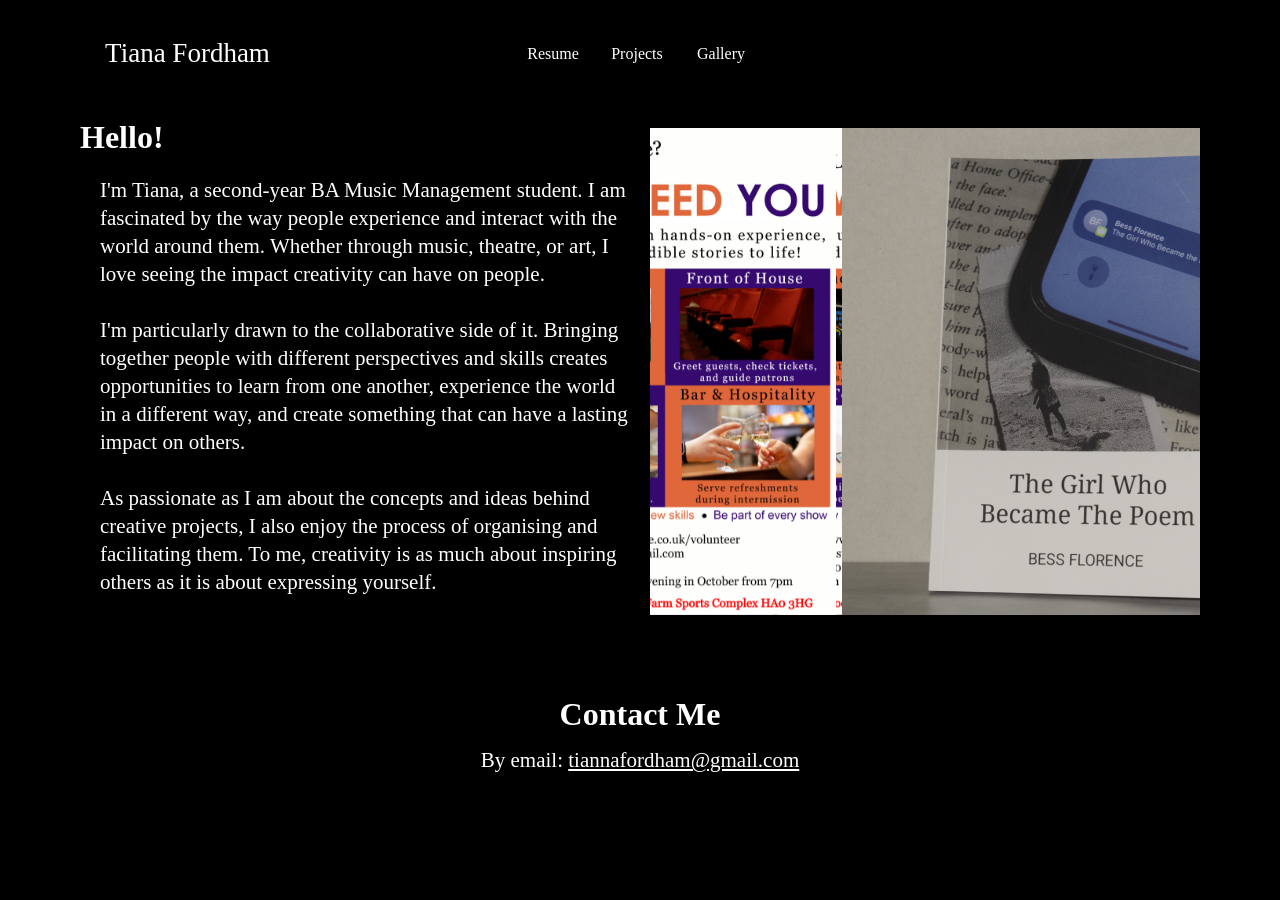
==== index.html @ 21f08cf1 "LET'SGOOO" ====
<!doctype html>
<html>
<head>
<meta charset="utf-8">
<title>Untitled Page</title>
<meta name="generator" content="WYSIWYG Web Builder 21 - https://www.wysiwygwebbuilder.com">
<meta name="viewport" content="width=device-width, initial-scale=1.0">
<link href="css/myportfolio2.css" rel="stylesheet">
<link href="css/index.css" rel="stylesheet">
<script src="js/jquery-3.7.1.min.js"></script>
<script src="js/wb.conveyerbelt.min.js"></script>
<script>
$(document).ready(function()
{
   $("#SlideShow1").conveyerbelt({speed:3, direction: 'left', pauseOnHover: true, spacing: 5});
});
</script>
</head>
<body>
<div id="FlexGrid1">
<div class="header">
<div id="wb_CssMenu2" style="display:block;width:calc(100% - 70px);z-index:0;">
<ul id="CssMenu2" role="menubar" class="nav">
<li role="menuitem" class="nav-item firstmain"><a class="nav-link" href="./index.html" target="_self">Tiana&nbsp;Fordham</a>
</li>
</ul>

</div>
</div>
<div class="item-0">
<div id="wb_CssMenu1" style="display:block;width:100%;z-index:1;">
<ul id="CssMenu1" role="menubar" class="nav">
<li role="menuitem" class="nav-item firstmain"><a class="nav-link" href="./Resume.html" target="_self">Resume</a>
</li>
<li role="menuitem" class="nav-item"><a class="nav-link" href="./Projects.html" target="_self">Projects</a>
</li>
<li role="menuitem" class="nav-item"><a class="nav-link" href="./Gallery.html" target="_self">Gallery</a>
</li>
</ul>

</div>
</div>
<div class="item-1">
</div>
<div class="main">
<div id="wb_Text7">
<span style="background-color:#000000;color:#FFFFFF;font-family:'Arial Narrow';font-size:32px;"><strong>Hello!</strong></span>
</div>
<div id="wb_Text1">
<span style="color:#FFFFFF;font-family:'Arial Narrow';font-size:21px;line-height:28px;">I'm Tiana, a second-year BA Music Management student. I am fascinated by the way people experience and interact with the world around them. Whether through music, theatre, or art, I love seeing the impact creativity can have on people.<br><br>I'm particularly drawn to the collaborative side of it. Bringing together people with different perspectives and skills creates opportunities to learn from one another, experience the world in a different way, and create something that can have a lasting impact on others.<br><br>As passionate as I am about the concepts and ideas behind creative projects, I also enjoy the process of organising and facilitating them. To me, creativity is as much about inspiring others as it is about expressing yourself.<br></span>
</div>
</div>
<div class="item-2">
<ul id="SlideShow1" style="overflow:hidden;z-index:4;">
<li><img class="image" width="2480" height="3508" src="images/inrot uni poster.jpg" alt="" title=""></li>
<li><img class="image" width="2480" height="3508" src="images/volunteer. jpg.jpg" style="display:none;" alt="" title=""></li>
<li><img class="image" width="2480" height="3508" src="images/_DSC0127.JPG" style="display:none;" alt="" title=""></li>
</ul>
</div>
<div class="footer">
</div>
</div>
<div id="wb_LayoutGrid2">
<div id="LayoutGrid2">
<div class="row">
<div class="col-1">
<div id="wb_Text4">
<span style="background-color:#000000;color:#FFFFFF;font-family:'Arial Narrow';font-size:32px;"><strong>Contact Me</strong></span>
</div>
<div id="wb_Text5">
<span style="color:#FFFFFF;font-family:'Arial Narrow';font-size:21px;">By email: <a href="mailto:tiannafordham@gmail.com" class="style1">tiannafordham@gmail.com</a></span>
</div>
</div>
</div>
</div>
</div>
</body>
</html>
---- css/myportfolio2.css ----
a.style1
{
   color: #FFFFFF;
   text-decoration: underline;
}
a.style1:visited
{
   color: #FFFFFF;
   text-decoration: underline;
}
a.style1:active
{
   color: #B22222;
   text-decoration: underline;
}
a.style1:hover
{
   color: #FF0000;
   text-decoration: underline;
}
h1, .h1
{
   font-family: Arial;
   font-weight: bold;
   font-size: 32px;
   text-decoration: none;
   color: #000000;
   --color: #000000;
   background-color: transparent;
   margin: 0 0 0 0;
   padding: 0 0 0 0;
   display: inline-block;
}
h2, .h2
{
   font-family: Arial;
   font-weight: bold;
   font-size: 27px;
   text-decoration: none;
   color: #000000;
   --color: #000000;
   background-color: transparent;
   margin: 0 0 0 0;
   padding: 0 0 0 0;
   display: inline-block;
}
h3, .h3
{
   font-family: Arial;
   font-weight: bold;
   font-size: 24px;
   text-decoration: none;
   color: #000000;
   --color: #000000;
   background-color: transparent;
   margin: 0 0 0 0;
   padding: 0 0 0 0;
   display: inline-block;
}
h4, .h4
{
   font-family: Arial;
   font-weight: bold;
   font-size: 21px;
   font-style: italic;
   text-decoration: none;
   color: #000000;
   --color: #000000;
   background-color: transparent;
   margin: 0 0 0 0;
   padding: 0 0 0 0;
   display: inline-block;
}
h5, .h5
{
   font-family: Arial;
   font-weight: bold;
   font-size: 19px;
   text-decoration: none;
   color: #000000;
   --color: #000000;
   background-color: transparent;
   margin: 0 0 0 0;
   padding: 0 0 0 0;
   display: inline-block;
}
h6, .h6
{
   font-family: Arial;
   font-weight: bold;
   font-size: 16px;
   text-decoration: none;
   color: #000000;
   --color: #000000;
   background-color: transparent;
   margin: 0 0 0 0;
   padding: 0 0 0 0;
   display: inline-block;
}
.CustomStyle
{
   font-family: "Courier New";
   font-weight: bold;
   font-size: 16px;
   text-decoration: none;
   color: #2E74B5;
   --color: #2E74B5;
   background-color: transparent;
}
---- css/index.css ----
body
{
   background-color: #000000;
   color: #000000;
   font-family: Arial;
   font-weight: normal;
   font-size: 16px;
   line-height: 1.1875;
   margin: 0;
   padding: 0;
}
#wb_CssMenu1
{
   border: 0px solid #C0C0C0;
   border-radius: 0px;
   background-color: transparent;
   margin: 0;
   text-align: center;
   position: relative;
   z-index: 1111 !important;
}
#wb_CssMenu1 ul
{
   list-style-type: none;
   margin: 0;
   padding: 0;
    font-size: 0;
   position: relative;
   display: inline-block;
}
#wb_CssMenu1 li
{
   display: inline-block;
   margin: 0;
   padding: 0px 4px 0px 0px;
   width: 80px;
}
#wb_CssMenu1 a
{
   display: block;
   color: #FFFFFF;
   border: 0px solid transparent;
   border-radius: 0px;
   background-color: transparent;
   background-image: none;
   font-family: "Bookman Old Style";
   font-weight: normal;
   font-size: 16px;
   font-style: normal;
   text-decoration: none;
   text-transform: none;
   text-align: center;
   vertical-align: middle;
}
#wb_CssMenu1 > ul > li > a
{
   width: 68px;
   height: 26px;
   padding: 0 5px 0px 5px;
   line-height: 26px;
}
#wb_CssMenu1 li:hover a, #wb_CssMenu1 a:hover
{
   color: #B22222;
   border: 1px solid transparent;
   background-color: transparent;
   background-image: none;
}
#wb_CssMenu1 li.firstmain
{
   padding-left: 0px;
}
#wb_CssMenu1 li.lastmain
{
   padding-right: 0px;
}
#wb_CssMenu1 br
{
   clear: both;
   font-size: 1px;
   height: 0;
   line-height: 0;
}
#FlexGrid1
{
   display: grid;
   width: 100%;
   background-color: transparent;
   background-image: none;
   border: 0px solid #CCCCCC;
   border-radius: 0px;
   box-sizing: border-box;
   margin: 40px 0 0 0 ;
   padding: 0;
   font-size: 0;
   grid-column-gap: 20px;
   grid-row-gap: 30px;
   grid-template-columns: 1fr 1fr 1fr 1fr;
   grid-template-rows: auto auto auto;
   grid-template-areas:
      "header item-0 item-0 item-1"
      "main main item-2 item-2"
      ". footer footer .";
}
#FlexGrid1 .header
{
   display: flex;
   grid-area: header;
   background-color: transparent;
   background-image: none;
   border: 0px solid #FFFFFF;
   border-radius: 0px;
   padding: 0;
   flex-direction: row;
   flex-wrap: wrap;
   justify-content: space-around;
   align-items: center;
   align-content: center;
}
#FlexGrid1 .item-0
{
   display: flex;
   grid-area: item-0;
   background-color: transparent;
   background-image: none;
   border: 0px solid #FFFFFF;
   border-radius: 0px;
   padding: 0;
   flex-direction: row;
   flex-wrap: wrap;
   justify-content: space-around;
   align-items: center;
   align-content: center;
}
#FlexGrid1 .item-1
{
   display: flex;
   grid-area: item-1;
   background-color: transparent;
   background-image: none;
   border: 0px solid #FFFFFF;
   border-radius: 0px;
   padding: 20px 0 0 0;
   flex-direction: row;
   flex-wrap: wrap;
   justify-content: space-around;
   align-items: center;
   align-content: center;
}
#FlexGrid1 .main
{
   display: flex;
   grid-area: main;
   background-color: transparent;
   background-image: none;
   border: 0px solid #FFFFFF;
   border-radius: 0px;
   padding: 0;
   flex-direction: row;
   flex-wrap: wrap;
   justify-content: flex-start;
   align-items: center;
   align-content: center;
}
#FlexGrid1 .item-2
{
   display: flex;
   grid-area: item-2;
   background-color: transparent;
   background-image: none;
   border: 0px solid #FFFFFF;
   border-radius: 0px;
   padding: 0;
   flex-direction: row;
   flex-wrap: wrap;
   justify-content: space-around;
   align-items: center;
   align-content: center;
}
#FlexGrid1 .footer
{
   display: flex;
   grid-area: footer;
   background-color: transparent;
   background-image: none;
   border: 0px solid #FFFFFF;
   border-radius: 0px;
   padding: 0;
   flex-direction: row;
   flex-wrap: wrap;
   justify-content: center;
   align-items: center;
   align-content: center;
}
#wb_Text7 
{
   background-color: transparent;
   background-image: none;
   border: 0px solid #000000;
   border-radius: 0px;
   padding: 0 0 0 80px;
   margin: 0;
   text-align: left;
}
#wb_Text7 div
{
   text-align: left;
}
#wb_Text7
{
   display: block;
   margin: 0;
   box-sizing: border-box;
   width: 100%;
}
#SlideShow1 .image
{
   border-width: 0;
   border-radius: inherit;
   display: block;
   float: left;
   height: 487px;
   width: auto;
}
#SlideShow1 li
{
   border-radius: inherit;
   position: absolute;
   width: 100%;
   left: 0;
   top: 0;
}
#SlideShow1
{
   display: inline-block;
   position: relative;
   list-style: none;
   width: 100%;
   height: 487px;
   padding: 0;
   margin: 0;
}
#SlideShow1
{
   margin: 30px 80px 0 0 ;
}
#SlideShow1
{
   border: 0px solid #FFFFFF;
   border-radius: 0px;
   box-sizing: border-box;
}
#wb_CssMenu2
{
   border: 0px solid #C0C0C0;
   border-radius: 0px;
   background-color: transparent;
   margin: 0 0 0 70px;
   text-align: right;
   position: relative;
   z-index: 1111 !important;
}
#wb_CssMenu2::after
{
   content: "";
   display: table;
clear: both;
}
#wb_CssMenu2 ul
{
   list-style-type: none;
   margin: 0;
   padding: 0;
    font-size: 0;
}
#wb_CssMenu2 li
{
   display: inline-block;
   margin: 0;
   padding: 0px 0px 0px 0px;
   width: 100%;
}
#wb_CssMenu2 a
{
   display: block;
   color: #FFFFFF;
   border: 0px solid transparent;
   border-radius: 0px;
   background-color: transparent;
   background-image: none;
   font-family: "Bookman Old Style";
   font-weight: normal;
   font-size: 27px;
   font-style: normal;
   text-decoration: none;
   text-transform: none;
   text-align: center;
   vertical-align: middle;
}
#wb_CssMenu2 > ul > li > a
{
   width: 100%;
   box-sizing: border-box;
   height: 28px;
   padding: 0 5px 0px 5px;
   line-height: 26px;
}
#wb_CssMenu2 li:hover a, #wb_CssMenu2 a:hover
{
   color: #B22222;
   border: 1px solid transparent;
   background-color: transparent;
   background-image: none;
}
#wb_CssMenu2 li.firstmain
{
   padding-left: 0px;
}
#wb_CssMenu2 li.lastmain
{
   padding-right: 0px;
}
#wb_CssMenu2 br
{
   clear: both;
   font-size: 1px;
   height: 0;
   line-height: 0;
}
#wb_Text4 
{
   background-color: transparent;
   background-image: none;
   border: 0px solid #000000;
   border-radius: 0px;
   padding: 0;
   margin: 0;
   text-align: center;
}
#wb_Text4 div
{
   text-align: center;
}
#wb_Text4
{
   display: block;
   margin: 0;
   box-sizing: border-box;
   width: 100%;
}
#wb_Text5 
{
   background-color: transparent;
   background-image: none;
   border: 0px solid #000000;
   border-radius: 0px;
   padding: 0;
   margin: 15px 0 0 0 ;
   text-align: center;
}
#wb_Text5 div
{
   text-align: center;
}
#wb_Text5
{
   display: block;
   margin: 15px 0 0 0 ;
   box-sizing: border-box;
   width: 100%;
}
#wb_Text1 
{
   background-color: transparent;
   background-image: none;
   border: 0px solid #000000;
   border-radius: 0px;
   padding: 20px 0 0 100px;
   margin: 0;
   text-align: left;
}
#wb_Text1 div
{
   text-align: left;
}
#wb_Text1
{
   display: block;
   margin: 0;
   box-sizing: border-box;
   width: 100%;
}
#wb_LayoutGrid2
{
   clear: both;
   position: relative;
   table-layout: fixed;
   display: table;
   text-align: center;
   width: 100%;
   background-color: transparent;
   background-image: none;
   border: 0px solid #FFFFFF;
   border-radius: 0px;
   box-sizing: border-box;
   margin: 50px 0 50px 0 ;
}
#LayoutGrid2
{
   box-sizing: border-box;
   padding: 0 15px 0 15px;
   margin-right: auto;
   margin-left: auto;
}
#LayoutGrid2 > .row
{
   margin-right: -15px;
   margin-left: -15px;
}
#LayoutGrid2 > .row > .col-1
{
   box-sizing: border-box;
   font-size: 0;
   min-height: 1px;
   padding-right: 15px;
   padding-left: 15px;
   position: relative;
}
#LayoutGrid2 > .row > .col-1
{
   float: left;
}
#LayoutGrid2 > .row > .col-1
{
   background-color: transparent;
   background-image: none;
   border: 0px solid #FFFFFF;
   border-radius: 0px;
   width: 100%;
   text-align: left;
}
#LayoutGrid2:before,
#LayoutGrid2:after,
#LayoutGrid2 .row:before,
#LayoutGrid2 .row:after
{
   display: table;
   content: " ";
}
#LayoutGrid2:after,
#LayoutGrid2 .row:after
{
   clear: both;
}
@media (max-width: 768px)
{
#LayoutGrid2 > .row > .col-1
{
   float: none;
   width: 100% !important;
}
}
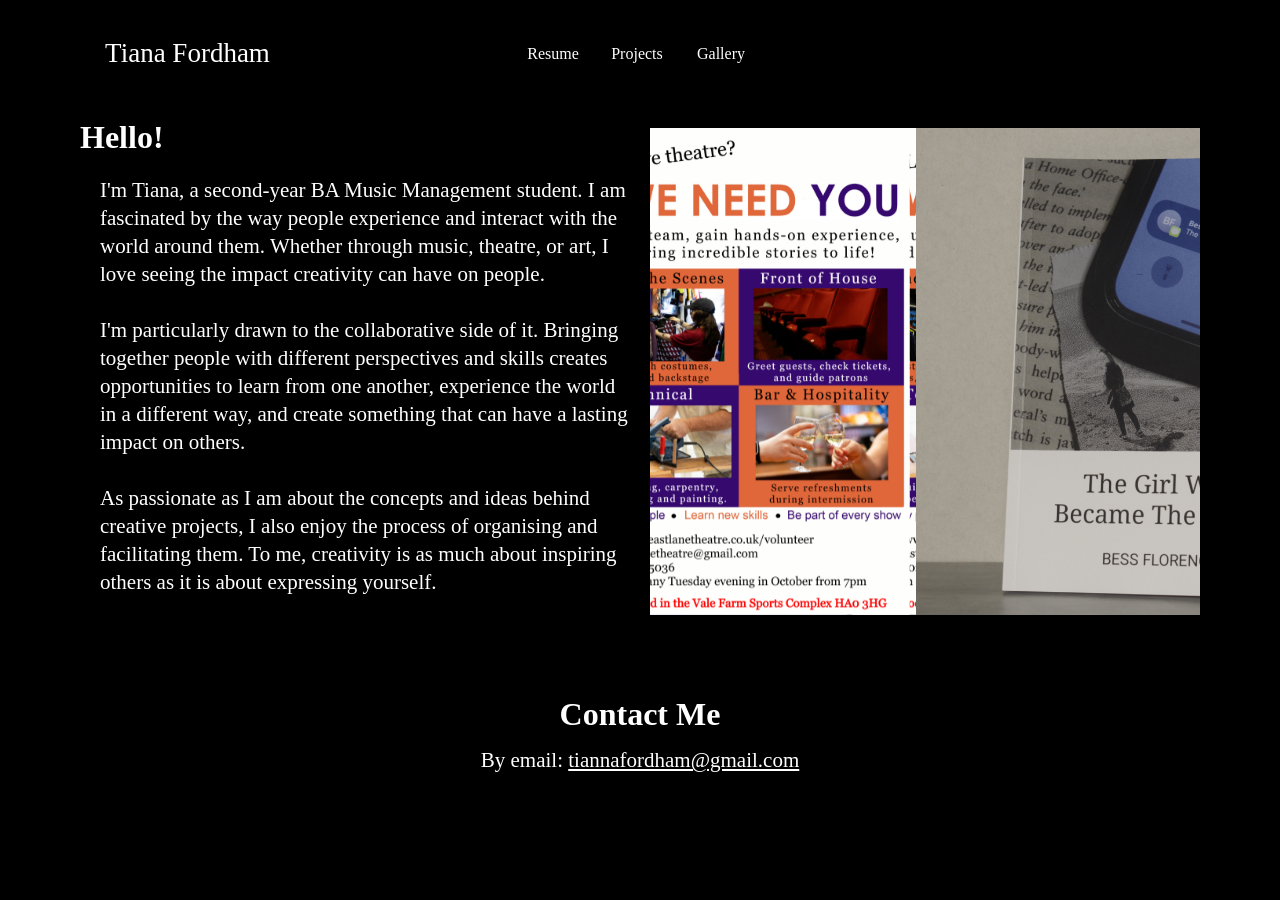
==== commit fb73c404: "update" ====
--- a/index.html
+++ b/index.html
@@ -2,7 +2,7 @@
 <html>
 <head>
 <meta charset="utf-8">
-<title>Untitled Page</title>
+<title>Home</title>
 <meta name="generator" content="WYSIWYG Web Builder 21 - https://www.wysiwygwebbuilder.com">
 <meta name="viewport" content="width=device-width, initial-scale=1.0">
 <link href="css/myportfolio2.css" rel="stylesheet">
@@ -67,7 +67,7 @@
 <div id="wb_Text4">
 <span style="background-color:#000000;color:#FFFFFF;font-family:'Arial Narrow';font-size:32px;"><strong>Contact Me</strong></span>
 </div>
-<div id="wb_Text5">
+<div id="wb_Text10">
 <span style="color:#FFFFFF;font-family:'Arial Narrow';font-size:21px;">By email: <a href="mailto:tiannafordham@gmail.com" class="style1">tiannafordham@gmail.com</a></span>
 </div>
 </div>
--- a/css/index.css
+++ b/css/index.css
@@ -348,45 +348,45 @@
    box-sizing: border-box;
    width: 100%;
 }
-#wb_Text5 
+#wb_Text1 
 {
    background-color: transparent;
    background-image: none;
    border: 0px solid #000000;
    border-radius: 0px;
+   padding: 20px 0 0 100px;
+   margin: 0;
+   text-align: left;
+}
+#wb_Text1 div
+{
+   text-align: left;
+}
+#wb_Text1
+{
+   display: block;
+   margin: 0;
+   box-sizing: border-box;
+   width: 100%;
+}
+#wb_Text10 
+{
+   background-color: transparent;
+   background-image: none;
+   border: 0px solid #000000;
+   border-radius: 0px;
    padding: 0;
    margin: 15px 0 0 0 ;
    text-align: center;
 }
-#wb_Text5 div
-{
-   text-align: center;
-}
-#wb_Text5
+#wb_Text10 div
+{
+   text-align: center;
+}
+#wb_Text10
 {
    display: block;
    margin: 15px 0 0 0 ;
-   box-sizing: border-box;
-   width: 100%;
-}
-#wb_Text1 
-{
-   background-color: transparent;
-   background-image: none;
-   border: 0px solid #000000;
-   border-radius: 0px;
-   padding: 20px 0 0 100px;
-   margin: 0;
-   text-align: left;
-}
-#wb_Text1 div
-{
-   text-align: left;
-}
-#wb_Text1
-{
-   display: block;
-   margin: 0;
    box-sizing: border-box;
    width: 100%;
 }
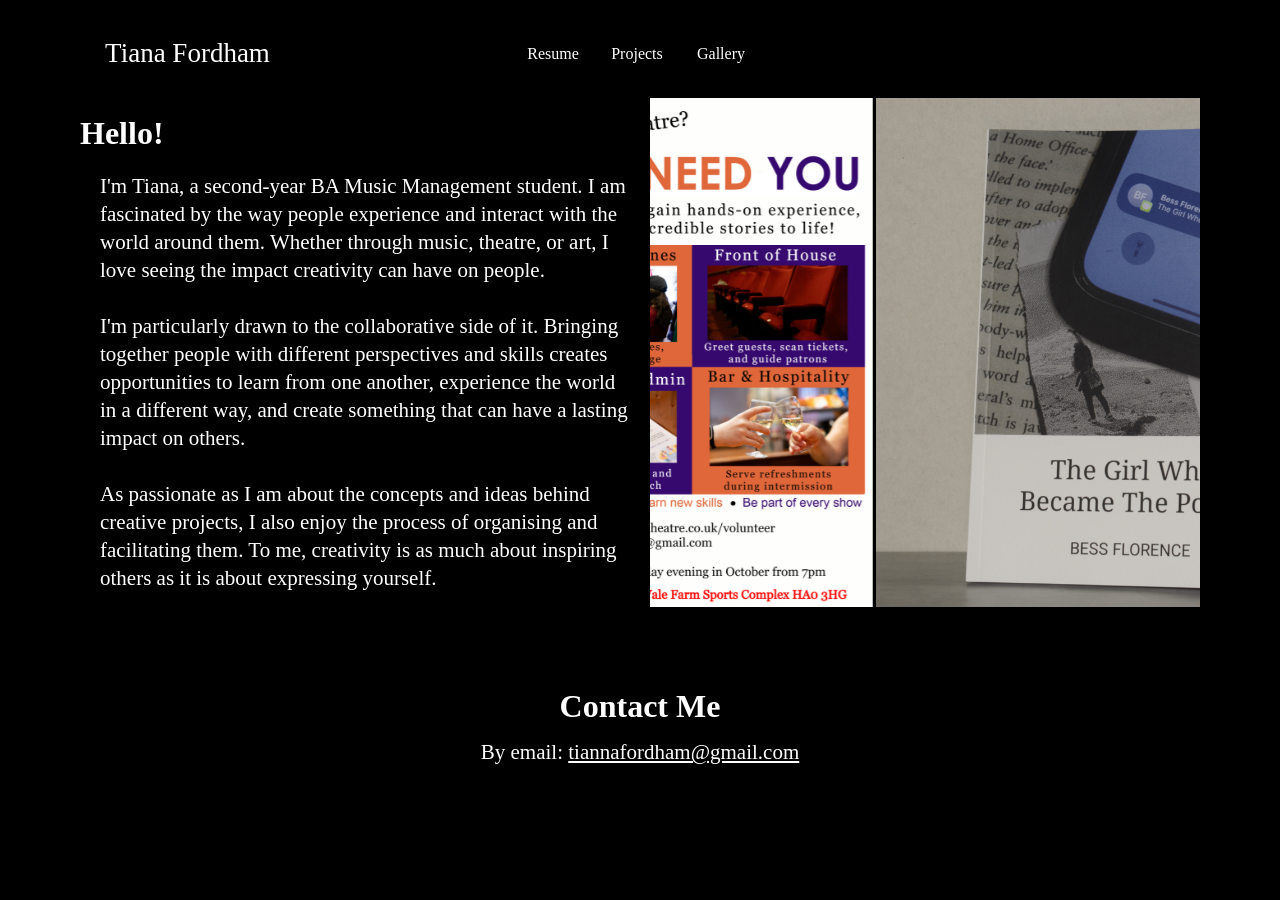
==== commit fb1b5afd: "update" ====
--- a/index.html
+++ b/index.html
@@ -52,9 +52,9 @@
 </div>
 <div class="item-2">
 <ul id="SlideShow1" style="overflow:hidden;z-index:4;">
-<li><img class="image" width="2480" height="3508" src="images/inrot uni poster.jpg" alt="" title=""></li>
-<li><img class="image" width="2480" height="3508" src="images/volunteer. jpg.jpg" style="display:none;" alt="" title=""></li>
-<li><img class="image" width="2480" height="3508" src="images/_DSC0127.JPG" style="display:none;" alt="" title=""></li>
+<li><img class="image" width="1748" height="2480" src="images/volunteer flyer.jpg" alt="" title=""></li>
+<li><img class="image" width="1748" height="2480" src="images/_DSC0127.JPG" style="display:none;" alt="" title=""></li>
+<li><img class="image" width="1748" height="2480" src="images/inrot uni poster.jpg" style="display:none;" alt="" title=""></li>
 </ul>
 </div>
 <div class="footer">
--- a/css/index.css
+++ b/css/index.css
@@ -213,43 +213,6 @@
    box-sizing: border-box;
    width: 100%;
 }
-#SlideShow1 .image
-{
-   border-width: 0;
-   border-radius: inherit;
-   display: block;
-   float: left;
-   height: 487px;
-   width: auto;
-}
-#SlideShow1 li
-{
-   border-radius: inherit;
-   position: absolute;
-   width: 100%;
-   left: 0;
-   top: 0;
-}
-#SlideShow1
-{
-   display: inline-block;
-   position: relative;
-   list-style: none;
-   width: 100%;
-   height: 487px;
-   padding: 0;
-   margin: 0;
-}
-#SlideShow1
-{
-   margin: 30px 80px 0 0 ;
-}
-#SlideShow1
-{
-   border: 0px solid #FFFFFF;
-   border-radius: 0px;
-   box-sizing: border-box;
-}
 #wb_CssMenu2
 {
    border: 0px solid #C0C0C0;
@@ -390,6 +353,43 @@
    box-sizing: border-box;
    width: 100%;
 }
+#SlideShow1 .image
+{
+   border-width: 0;
+   border-radius: inherit;
+   display: block;
+   float: left;
+   height: 509px;
+   width: auto;
+}
+#SlideShow1 li
+{
+   border-radius: inherit;
+   position: absolute;
+   width: 100%;
+   left: 0;
+   top: 0;
+}
+#SlideShow1
+{
+   display: inline-block;
+   position: relative;
+   list-style: none;
+   width: 100%;
+   height: 509px;
+   padding: 0;
+   margin: 0;
+}
+#SlideShow1
+{
+   margin: 0 80px 0 0 ;
+}
+#SlideShow1
+{
+   border: 0px solid #DEE2E6;
+   border-radius: 0px;
+   box-sizing: border-box;
+}
 #wb_LayoutGrid2
 {
    clear: both;
